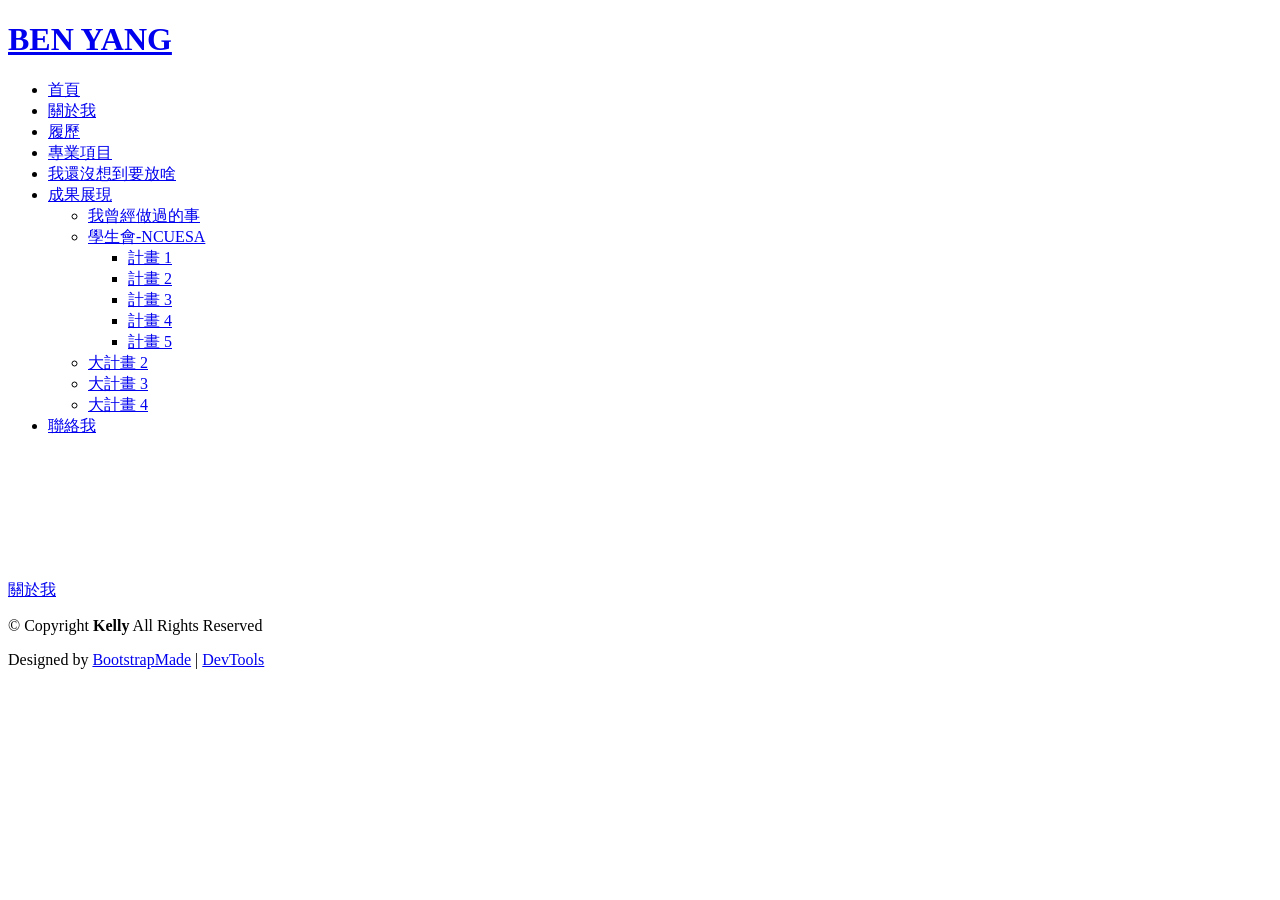
==== index.html @ 147623a7 "Add files via upload" ====
<!DOCTYPE html>
<html lang="en">

<head>
  <meta charset="utf-8">
  <meta content="width=device-width, initial-scale=1.0" name="viewport">
  <title>關於BEN YANG</title>
  <meta name="description" content="">
  <meta name="keywords" content="">

  <!-- Favicons -->
  <link href="assets/img/favicon.png" rel="icon">
  <link href="assets/img/apple-touch-icon.png" rel="apple-touch-icon">

  <!-- Fonts -->
  <link href="https://fonts.googleapis.com" rel="preconnect">
  <link href="https://fonts.gstatic.com" rel="preconnect" crossorigin>
  <link href="https://fonts.googleapis.com/css2?family=Roboto:ital,wght@0,100;0,300;0,400;0,500;0,700;0,900;1,100;1,300;1,400;1,500;1,700;1,900&family=Poppins:ital,wght@0,100;0,200;0,300;0,400;0,500;0,600;0,700;0,800;0,900;1,100;1,200;1,300;1,400;1,500;1,600;1,700;1,800;1,900&family=Raleway:ital,wght@0,100;0,200;0,300;0,400;0,500;0,600;0,700;0,800;0,900;1,100;1,200;1,300;1,400;1,500;1,600;1,700;1,800;1,900&display=swap" rel="stylesheet">

  <!-- Vendor CSS Files -->
  <link href="assets/vendor/bootstrap/css/bootstrap.min.css" rel="stylesheet">
  <link href="assets/vendor/bootstrap-icons/bootstrap-icons.css" rel="stylesheet">
  <link href="assets/vendor/aos/aos.css" rel="stylesheet">
  <link href="assets/vendor/swiper/swiper-bundle.min.css" rel="stylesheet">
  <link href="assets/vendor/glightbox/css/glightbox.min.css" rel="stylesheet">

  <!-- Main CSS File -->
  <link href="assets/css/main.css" rel="stylesheet">

  <!-- =======================================================
  * Template Name: Kelly
  * Template URL: https://bootstrapmade.com/kelly-free-bootstrap-cv-resume-html-template/
  * Updated: Aug 07 2024 with Bootstrap v5.3.3
  * Author: BootstrapMade.com
  * License: https://bootstrapmade.com/license/
  ======================================================== -->
</head>

<body class="index-page">

  <header id="header" class="header d-flex align-items-center light-background sticky-top">
    <div class="container-fluid position-relative d-flex align-items-center justify-content-between">

      <a href="index.html" class="logo d-flex align-items-center me-auto me-xl-0">
        <!-- Uncomment the line below if you also wish to use an image logo -->
        <!-- <img src="assets/img/logo.png" alt=""> -->
        <h1 class="sitename">BEN YANG</h1>
      </a>

      <nav id="navmenu" class="navmenu">
        <ul>
          <li><a href="index.html" class="active">首頁</a></li>
          <li><a href="about.html">關於我</a></li>
          <li><a href="resume.html">履歷</a></li>
          <li><a href="services.html">專業項目</a></li>
          <li><a href="portfolio.html">我還沒想到要放啥</a></li>
          <li class="dropdown"><a href="#"><span>成果展現</span> <i class="bi bi-chevron-down toggle-dropdown"></i></a>
            <ul>
              <li><a href="#">我曾經做過的事</a></li>
              <li class="dropdown"><a href="#"><span>學生會-NCUESA</span> <i class="bi bi-chevron-down toggle-dropdown"></i></a>
                <ul>
                  <li><a href="#">計畫 1</a></li>
                  <li><a href="#">計畫 2</a></li>
                  <li><a href="#">計畫 3</a></li>
                  <li><a href="#">計畫 4</a></li>
                  <li><a href="#">計畫 5</a></li>
                </ul>
              </li>
              <li><a href="#">大計畫 2</a></li>
              <li><a href="#">大計畫 3</a></li>
              <li><a href="#">大計畫 4</a></li>
            </ul>
          </li>
          <li><a href="contact.html">聯絡我</a></li>
        </ul>
        <i class="mobile-nav-toggle d-xl-none bi bi-list"></i>
      </nav>

      <div class="header-social-links">
        <a href="https://www.facebook.com/?locale=zh_TW" class="facebook" target="_blank"><i class="bi bi-facebook"></i></a>
        <a href="https://www.instagram.com/" class="instagram" target="_blank"><i class="bi bi-instagram"></i></a>
      </div>

    </div>
  </header>

  <main class="main">

    <!-- Hero Section -->
    <section id="hero" class="hero section">

      <img src="assets/img/hero-bg.webp" alt="" data-aos="fade-in">

      <div class="container text-center" data-aos="zoom-out" data-aos-delay="100">
        <div class="row justify-content-center">
          <div class="col-lg-8">
            <h2 style="color: white;">楊孟沅 Ben Yang</h2>
            <p style="color: white;">偷看我?</p>
            <a href="about.html" class="btn-get-started">關於我</a>
          </div>
        </div>
      </div>

    </section><!-- /Hero Section -->

  </main>

  <footer id="footer" class="footer light-background">

    <div class="container">
      <div class="copyright text-center ">
        <p>© <span>Copyright</span> <strong class="px-1 sitename">Kelly</strong> <span>All Rights Reserved<br></span></p>
      </div>
      <div class="social-links d-flex justify-content-center">
        <a href="https://www.facebook.com/?locale=zh_TW"><i class="bi bi-facebook"></i></a>
        <a href="https://www.instagram.com/"><i class="bi bi-instagram"></i></a>
      </div>
      <div class="credits">
        <!-- All the links in the footer should remain intact. -->
        <!-- You can delete the links only if you've purchased the pro version. -->
        <!-- Licensing information: https://bootstrapmade.com/license/ -->
        <!-- Purchase the pro version with working PHP/AJAX contact form: [buy-url] -->
        Designed by <a href="https://bootstrapmade.com/">BootstrapMade</a> | <a href="https://bootstrapmade.com/tools/">DevTools</a>
      </div>
    </div>

  </footer>

  <!-- Scroll Top -->
  <a href="#" id="scroll-top" class="scroll-top d-flex align-items-center justify-content-center"><i class="bi bi-arrow-up-short"></i></a>

  <!-- Preloader -->
  <div id="preloader"></div>

  <!-- Vendor JS Files -->
  <script src="assets/vendor/bootstrap/js/bootstrap.bundle.min.js"></script>
  <script src="assets/vendor/php-email-form/validate.js"></script>
  <script src="assets/vendor/aos/aos.js"></script>
  <script src="assets/vendor/waypoints/noframework.waypoints.js"></script>
  <script src="assets/vendor/purecounter/purecounter_vanilla.js"></script>
  <script src="assets/vendor/swiper/swiper-bundle.min.js"></script>
  <script src="assets/vendor/glightbox/js/glightbox.min.js"></script>
  <script src="assets/vendor/imagesloaded/imagesloaded.pkgd.min.js"></script>
  <script src="assets/vendor/isotope-layout/isotope.pkgd.min.js"></script>

  <!-- Main JS File -->
  <script src="assets/js/main.js"></script>

</body>

</html>
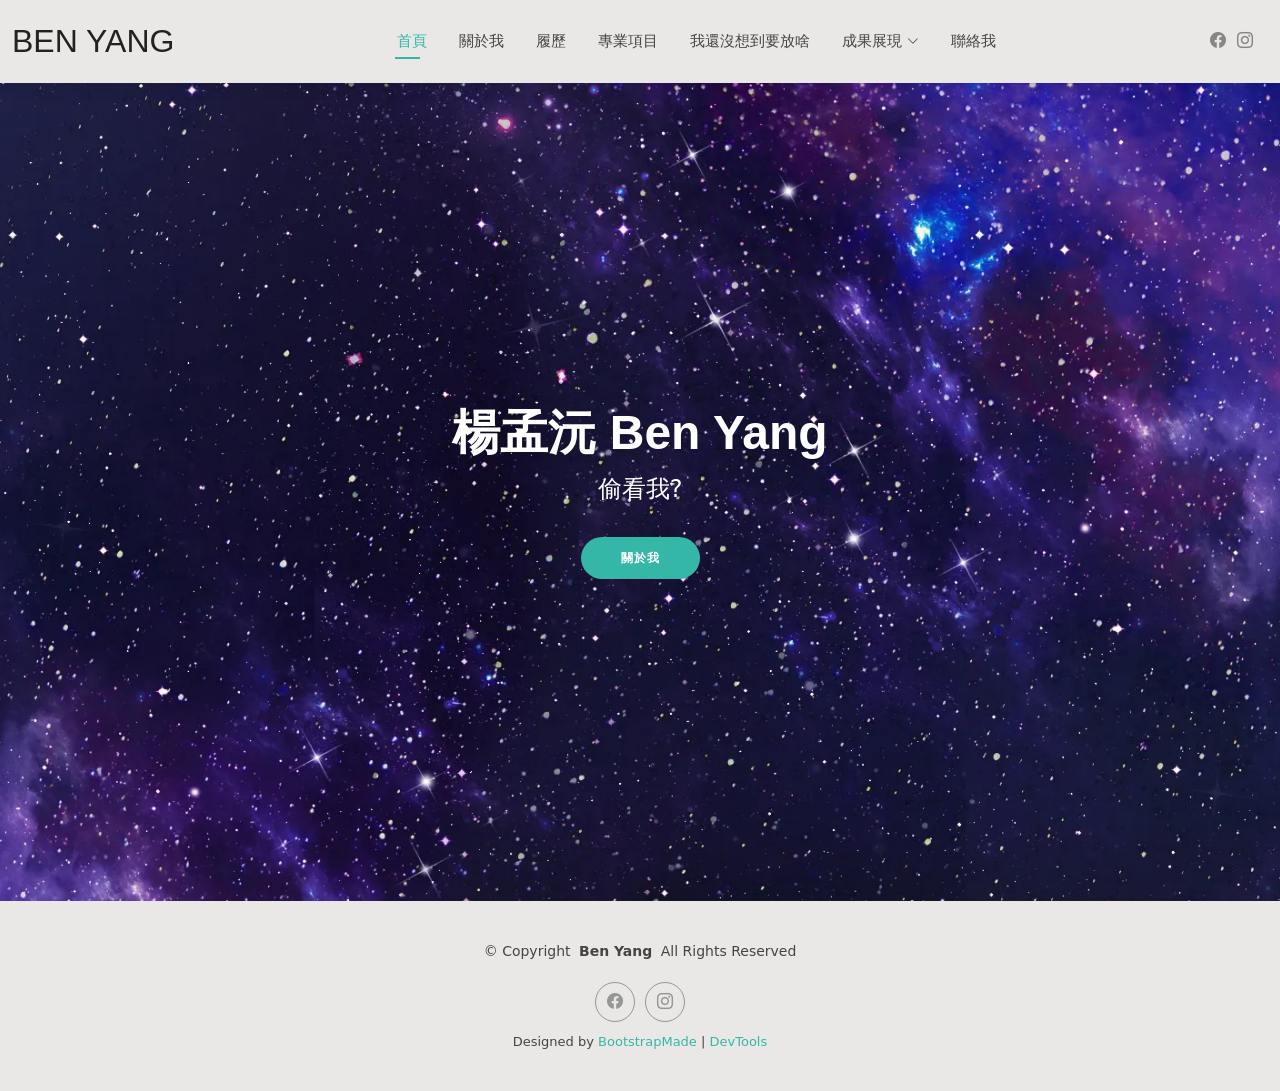
==== commit b6e15285: "Add files via upload" ====
--- a/index.html
+++ b/index.html
@@ -109,7 +109,7 @@
 
     <div class="container">
       <div class="copyright text-center ">
-        <p>© <span>Copyright</span> <strong class="px-1 sitename">Kelly</strong> <span>All Rights Reserved<br></span></p>
+        <p>© <span>Copyright</span> <strong class="px-1 sitename">Ben Yang</strong> <span>All Rights Reserved<br></span></p>
       </div>
       <div class="social-links d-flex justify-content-center">
         <a href="https://www.facebook.com/?locale=zh_TW"><i class="bi bi-facebook"></i></a>
--- a/assets/css/main.css
+++ b/assets/css/main.css
@@ -0,0 +1,1423 @@
+/**
+* Template Name: Kelly
+* Template URL: https://bootstrapmade.com/kelly-free-bootstrap-cv-resume-html-template/
+* Updated: Aug 07 2024 with Bootstrap v5.3.3
+* Author: BootstrapMade.com
+* License: https://bootstrapmade.com/license/
+*/
+
+/*--------------------------------------------------------------
+# Font & Color Variables
+# Help: https://bootstrapmade.com/color-system/
+--------------------------------------------------------------*/
+/* Fonts */
+:root {
+  --default-font: "Roboto",  system-ui, -apple-system, "Segoe UI", Roboto, "Helvetica Neue", Arial, "Noto Sans", "Liberation Sans", sans-serif, "Apple Color Emoji", "Segoe UI Emoji", "Segoe UI Symbol", "Noto Color Emoji";
+  --heading-font: "Raleway",  sans-serif;
+  --nav-font: "Poppins",  sans-serif;
+}
+
+/* Global Colors - The following color variables are used throughout the website. Updating them here will change the color scheme of the entire website */
+:root { 
+  --background-color: #ffffff; /* Background color for the entire website, including individual sections */
+  --default-color: #444444; /* Default color used for the majority of the text content across the entire website */
+  --heading-color: #222222; /* Color for headings, subheadings and title throughout the website */
+  --accent-color: #34b7a7; /* Accent color that represents your brand on the website. It's used for buttons, links, and other elements that need to stand out */
+  --surface-color: #ffffff; /* The surface color is used as a background of boxed elements within sections, such as cards, icon boxes, or other elements that require a visual separation from the global background. */
+  --contrast-color: #ffffff; /* Contrast color for text, ensuring readability against backgrounds of accent, heading, or default colors. */
+}
+
+/* Nav Menu Colors - The following color variables are used specifically for the navigation menu. They are separate from the global colors to allow for more customization options */
+:root {
+  --nav-color: #444444;  /* The default color of the main navmenu links */
+  --nav-hover-color: #34b7a7; /* Applied to main navmenu links when they are hovered over or active */
+  --nav-mobile-background-color: #ffffff; /* Used as the background color for mobile navigation menu */
+  --nav-dropdown-background-color: #ffffff; /* Used as the background color for dropdown items that appear when hovering over primary navigation items */
+  --nav-dropdown-color: #444444; /* Used for navigation links of the dropdown items in the navigation menu. */
+  --nav-dropdown-hover-color: #34b7a7; /* Similar to --nav-hover-color, this color is applied to dropdown navigation links when they are hovered over. */
+}
+
+/* Color Presets - These classes override global colors when applied to any section or element, providing reuse of the sam color scheme. */
+
+.light-background {
+  --background-color: #e9e8e6;
+  --surface-color: #ffffff;
+}
+
+.dark-background {
+  --background-color: #060606;
+  --default-color: #ffffff;
+  --heading-color: #ffffff;
+  --surface-color: #252525;
+  --contrast-color: #ffffff;
+}
+
+/* Smooth scroll */
+:root {
+  scroll-behavior: smooth;
+}
+
+/*--------------------------------------------------------------
+# General Styling & Shared Classes
+--------------------------------------------------------------*/
+body {
+  color: var(--default-color);
+  background-color: var(--background-color);
+  font-family: var(--default-font);
+}
+
+a {
+  color: var(--accent-color);
+  text-decoration: none;
+  transition: 0.3s;
+}
+
+a:hover {
+  color: color-mix(in srgb, var(--accent-color), transparent 25%);
+  text-decoration: none;
+}
+
+h1,
+h2,
+h3,
+h4,
+h5,
+h6 {
+  color: var(--heading-color);
+  font-family: var(--heading-font);
+}
+
+/* PHP Email Form Messages
+------------------------------*/
+.php-email-form .error-message {
+  display: none;
+  background: #df1529;
+  color: #ffffff;
+  text-align: left;
+  padding: 15px;
+  margin-bottom: 24px;
+  font-weight: 600;
+}
+
+.php-email-form .sent-message {
+  display: none;
+  color: #ffffff;
+  background: #059652;
+  text-align: center;
+  padding: 15px;
+  margin-bottom: 24px;
+  font-weight: 600;
+}
+
+.php-email-form .loading {
+  display: none;
+  background: var(--surface-color);
+  text-align: center;
+  padding: 15px;
+  margin-bottom: 24px;
+}
+
+.php-email-form .loading:before {
+  content: "";
+  display: inline-block;
+  border-radius: 50%;
+  width: 24px;
+  height: 24px;
+  margin: 0 10px -6px 0;
+  border: 3px solid var(--accent-color);
+  border-top-color: var(--surface-color);
+  animation: php-email-form-loading 1s linear infinite;
+}
+
+@keyframes php-email-form-loading {
+  0% {
+    transform: rotate(0deg);
+  }
+
+  100% {
+    transform: rotate(360deg);
+  }
+}
+
+/*--------------------------------------------------------------
+# Global Header
+--------------------------------------------------------------*/
+.header {
+  color: var(--default-color);
+  background-color: var(--background-color);
+  padding: 15px 0;
+  transition: all 0.5s;
+  z-index: 997;
+  box-shadow: 0px 0 18px rgba(0, 0, 0, 0.1);
+}
+
+.header .logo {
+  line-height: 1;
+}
+
+.header .logo img {
+  max-height: 36px;
+  margin-right: 8px;
+}
+
+.header .logo h1 {
+  font-size: 32px;
+  margin: 0;
+  font-weight: 300;
+  text-transform: uppercase;
+  color: var(--heading-color);
+}
+
+.header .header-social-links {
+  padding-right: 15px;
+}
+
+.header .header-social-links a {
+  color: color-mix(in srgb, var(--default-color), transparent 40%);
+  padding-left: 6px;
+  display: inline-block;
+  transition: 0.3s;
+  font-size: 16px;
+}
+
+.header .header-social-links a:hover {
+  color: var(--accent-color);
+}
+
+.header .header-social-links a i {
+  line-height: 0px;
+}
+
+@media (max-width: 1200px) {
+  .header .logo {
+    order: 1;
+  }
+
+  .header .header-social-links {
+    order: 2;
+  }
+
+  .header .navmenu {
+    order: 3;
+  }
+}
+
+/*--------------------------------------------------------------
+# Navigation Menu
+--------------------------------------------------------------*/
+/* Desktop Navigation */
+@media (min-width: 1200px) {
+  .navmenu {
+    padding: 0;
+  }
+
+  .navmenu ul {
+    margin: 0;
+    padding: 0;
+    display: flex;
+    list-style: none;
+    align-items: center;
+  }
+
+  .navmenu li {
+    position: relative;
+  }
+
+  .navmenu>ul>li {
+    white-space: nowrap;
+    padding: 15px 14px;
+  }
+
+  .navmenu>ul>li:last-child {
+    padding-right: 0;
+  }
+
+  .navmenu a,
+  .navmenu a:focus {
+    color: var(--nav-color);
+    font-size: 15px;
+    padding: 0 2px;
+    font-family: var(--nav-font);
+    font-weight: 400;
+    display: flex;
+    align-items: center;
+    justify-content: space-between;
+    white-space: nowrap;
+    transition: 0.3s;
+    position: relative;
+  }
+
+  .navmenu a i,
+  .navmenu a:focus i {
+    font-size: 12px;
+    line-height: 0;
+    margin-left: 5px;
+    transition: 0.3s;
+  }
+
+  .navmenu>ul>li>a:before {
+    content: "";
+    position: absolute;
+    height: 2px;
+    bottom: -6px;
+    left: 0;
+    background-color: var(--nav-hover-color);
+    visibility: hidden;
+    width: 0px;
+    transition: all 0.3s ease-in-out 0s;
+  }
+
+  .navmenu a:hover:before,
+  .navmenu li:hover>a:before,
+  .navmenu .active:before {
+    visibility: visible;
+    width: 25px;
+  }
+
+  .navmenu li:hover>a,
+  .navmenu .active,
+  .navmenu .active:focus {
+    color: var(--nav-hover-color);
+  }
+
+  .navmenu .dropdown ul {
+    margin: 0;
+    padding: 10px 0;
+    background: var(--nav-dropdown-background-color);
+    display: block;
+    position: absolute;
+    visibility: hidden;
+    left: 14px;
+    top: 130%;
+    opacity: 0;
+    transition: 0.3s;
+    border-radius: 4px;
+    z-index: 99;
+    box-shadow: 0px 0px 30px rgba(0, 0, 0, 0.1);
+  }
+
+  .navmenu .dropdown ul li {
+    min-width: 200px;
+  }
+
+  .navmenu .dropdown ul a {
+    padding: 10px 20px;
+    font-size: 15px;
+    text-transform: none;
+    color: var(--nav-dropdown-color);
+  }
+
+  .navmenu .dropdown ul a i {
+    font-size: 12px;
+  }
+
+  .navmenu .dropdown ul a:hover,
+  .navmenu .dropdown ul .active:hover,
+  .navmenu .dropdown ul li:hover>a {
+    color: var(--nav-dropdown-hover-color);
+  }
+
+  .navmenu .dropdown:hover>ul {
+    opacity: 1;
+    top: 100%;
+    visibility: visible;
+  }
+
+  .navmenu .dropdown .dropdown ul {
+    top: 0;
+    left: -90%;
+    visibility: hidden;
+  }
+
+  .navmenu .dropdown .dropdown:hover>ul {
+    opacity: 1;
+    top: 0;
+    left: -100%;
+    visibility: visible;
+  }
+}
+
+/* Mobile Navigation */
+@media (max-width: 1199px) {
+  .mobile-nav-toggle {
+    color: var(--nav-color);
+    font-size: 28px;
+    line-height: 0;
+    margin-right: 10px;
+    cursor: pointer;
+    transition: color 0.3s;
+  }
+
+  .navmenu {
+    padding: 0;
+    z-index: 9997;
+  }
+
+  .navmenu ul {
+    display: none;
+    list-style: none;
+    position: absolute;
+    inset: 60px 20px 20px 20px;
+    padding: 10px 0;
+    margin: 0;
+    border-radius: 6px;
+    background-color: var(--nav-mobile-background-color);
+    border: 1px solid color-mix(in srgb, var(--default-color), transparent 90%);
+    box-shadow: none;
+    overflow-y: auto;
+    transition: 0.3s;
+    z-index: 9998;
+  }
+
+  .navmenu a,
+  .navmenu a:focus {
+    color: var(--nav-dropdown-color);
+    padding: 10px 20px;
+    font-family: var(--nav-font);
+    font-size: 17px;
+    font-weight: 500;
+    display: flex;
+    align-items: center;
+    justify-content: space-between;
+    white-space: nowrap;
+    transition: 0.3s;
+  }
+
+  .navmenu a i,
+  .navmenu a:focus i {
+    font-size: 12px;
+    line-height: 0;
+    margin-left: 5px;
+    width: 30px;
+    height: 30px;
+    display: flex;
+    align-items: center;
+    justify-content: center;
+    border-radius: 50%;
+    transition: 0.3s;
+    background-color: color-mix(in srgb, var(--accent-color), transparent 90%);
+  }
+
+  .navmenu a i:hover,
+  .navmenu a:focus i:hover {
+    background-color: var(--accent-color);
+    color: var(--contrast-color);
+  }
+
+  .navmenu a:hover,
+  .navmenu .active,
+  .navmenu .active:focus {
+    color: var(--nav-dropdown-hover-color);
+  }
+
+  .navmenu .active i,
+  .navmenu .active:focus i {
+    background-color: var(--accent-color);
+    color: var(--contrast-color);
+    transform: rotate(180deg);
+  }
+
+  .navmenu .dropdown ul {
+    position: static;
+    display: none;
+    z-index: 99;
+    padding: 10px 0;
+    margin: 10px 20px;
+    background-color: var(--nav-dropdown-background-color);
+    transition: all 0.5s ease-in-out;
+  }
+
+  .navmenu .dropdown ul ul {
+    background-color: rgba(33, 37, 41, 0.1);
+  }
+
+  .navmenu .dropdown>.dropdown-active {
+    display: block;
+    background-color: rgba(33, 37, 41, 0.03);
+  }
+
+  .mobile-nav-active {
+    overflow: hidden;
+  }
+
+  .mobile-nav-active .mobile-nav-toggle {
+    color: #fff;
+    position: absolute;
+    font-size: 32px;
+    top: 15px;
+    right: 15px;
+    margin-right: 0;
+    z-index: 9999;
+  }
+
+  .mobile-nav-active .navmenu {
+    position: fixed;
+    overflow: hidden;
+    inset: 0;
+    background: rgba(33, 37, 41, 0.8);
+    transition: 0.3s;
+  }
+
+  .mobile-nav-active .navmenu>ul {
+    display: block;
+  }
+}
+
+/*--------------------------------------------------------------
+# Global Footer
+--------------------------------------------------------------*/
+.footer {
+  color: var(--default-color);
+  background-color: var(--background-color);
+  font-size: 14px;
+  padding: 40px 0;
+  position: relative;
+}
+
+.footer .copyright p {
+  margin-bottom: 0;
+}
+
+.footer .social-links {
+  margin-top: 20px;
+}
+
+.footer .social-links a {
+  display: flex;
+  align-items: center;
+  justify-content: center;
+  width: 40px;
+  height: 40px;
+  border-radius: 50%;
+  border: 1px solid color-mix(in srgb, var(--default-color), transparent 50%);
+  font-size: 16px;
+  color: color-mix(in srgb, var(--default-color), transparent 50%);
+  margin: 0 5px;
+  transition: 0.3s;
+}
+
+.footer .social-links a:hover {
+  color: var(--accent-color);
+  border-color: var(--accent-color);
+}
+
+.footer .credits {
+  margin-top: 10px;
+  font-size: 13px;
+  text-align: center;
+}
+
+/*--------------------------------------------------------------
+# Preloader
+--------------------------------------------------------------*/
+#preloader {
+  position: fixed;
+  inset: 0;
+  z-index: 9999;
+  overflow: hidden;
+  background-color: var(--background-color);
+  transition: all 0.6s ease-out;
+  width: 100%;
+  height: 100vh;
+}
+
+#preloader:before,
+#preloader:after {
+  content: "";
+  position: absolute;
+  border: 4px solid var(--accent-color);
+  border-radius: 50%;
+  animation: animate-preloader 2s cubic-bezier(0, 0.2, 0.8, 1) infinite;
+}
+
+#preloader:after {
+  animation-delay: -0.5s;
+}
+
+@keyframes animate-preloader {
+  0% {
+    width: 10px;
+    height: 10px;
+    top: calc(50% - 5px);
+    left: calc(50% - 5px);
+    opacity: 1;
+  }
+
+  100% {
+    width: 72px;
+    height: 72px;
+    top: calc(50% - 36px);
+    left: calc(50% - 36px);
+    opacity: 0;
+  }
+}
+
+/*--------------------------------------------------------------
+# Scroll Top Button
+--------------------------------------------------------------*/
+.scroll-top {
+  position: fixed;
+  visibility: hidden;
+  opacity: 0;
+  right: 15px;
+  bottom: -15px;
+  z-index: 99999;
+  background-color: var(--accent-color);
+  width: 44px;
+  height: 44px;
+  border-radius: 50px;
+  transition: all 0.4s;
+}
+
+.scroll-top i {
+  font-size: 24px;
+  color: var(--contrast-color);
+  line-height: 0;
+}
+
+.scroll-top:hover {
+  background-color: color-mix(in srgb, var(--accent-color), transparent 20%);
+  color: var(--contrast-color);
+}
+
+.scroll-top.active {
+  visibility: visible;
+  opacity: 1;
+  bottom: 15px;
+}
+
+/*--------------------------------------------------------------
+# Disable aos animation delay on mobile devices
+--------------------------------------------------------------*/
+@media screen and (max-width: 768px) {
+  [data-aos-delay] {
+    transition-delay: 0 !important;
+  }
+}
+
+/*--------------------------------------------------------------
+# Global Page Titles & Breadcrumbs
+--------------------------------------------------------------*/
+.page-title {
+  color: var(--default-color);
+  background-color: var(--background-color);
+  padding: 25px 0;
+  position: relative;
+  border-bottom: 1px solid color-mix(in srgb, var(--default-color), transparent 85%);
+}
+
+.page-title h1 {
+  font-size: 24px;
+  font-weight: 400;
+}
+
+.page-title .breadcrumbs ol {
+  display: flex;
+  flex-wrap: wrap;
+  list-style: none;
+  padding: 0;
+  margin: 0;
+  font-size: 14px;
+  font-weight: 400;
+}
+
+.page-title .breadcrumbs ol li+li {
+  padding-left: 10px;
+}
+
+.page-title .breadcrumbs ol li+li::before {
+  content: "/";
+  display: inline-block;
+  padding-right: 10px;
+  color: color-mix(in srgb, var(--default-color), transparent 70%);
+}
+
+/*--------------------------------------------------------------
+# Global Sections
+--------------------------------------------------------------*/
+section,
+.section {
+  color: var(--default-color);
+  background-color: var(--background-color);
+  padding: 60px 0;
+  scroll-margin-top: 100px;
+  overflow: clip;
+}
+
+@media (max-width: 1199px) {
+
+  section,
+  .section {
+    scroll-margin-top: 66px;
+  }
+}
+
+/*--------------------------------------------------------------
+# Global Section Titles
+--------------------------------------------------------------*/
+.section-title {
+  text-align: center;
+  padding-bottom: 60px;
+  position: relative;
+}
+
+.section-title h2 {
+  font-size: 32px;
+  font-weight: 700;
+  margin-bottom: 20px;
+  padding-bottom: 20px;
+  position: relative;
+}
+
+.section-title h2:after {
+  content: "";
+  position: absolute;
+  display: block;
+  width: 50px;
+  height: 3px;
+  background: var(--accent-color);
+  left: 0;
+  right: 0;
+  bottom: 0;
+  margin: auto;
+}
+
+.section-title p {
+  margin-bottom: 0;
+}
+
+/*--------------------------------------------------------------
+# Hero Section
+--------------------------------------------------------------*/
+.hero {
+  width: 100%;
+  min-height: calc(100vh - 82px);
+  position: relative;
+  padding: 80px 0;
+  display: flex;
+  align-items: center;
+  justify-content: center;
+}
+
+@media (max-width: 1200px) {
+  .hero {
+    min-height: calc(100vh - 68px);
+  }
+}
+
+.hero img {
+  position: absolute;
+  inset: 0;
+  display: block;
+  width: 100%;
+  height: 100%;
+  object-fit: cover;
+  z-index: 1;
+}
+
+.hero .container {
+  position: relative;
+  z-index: 3;
+}
+
+.hero h2 {
+  margin: 0;
+  font-size: 48px;
+  font-weight: 700;
+}
+
+.hero p {
+  margin: 10px 0 0 0;
+  font-size: 24px;
+  color: var(--heading-color);
+}
+
+.hero .btn-get-started {
+  color: var(--contrast-color);
+  background: var(--accent-color);
+  font-family: var(--heading-font);
+  text-transform: uppercase;
+  font-weight: 600;
+  font-size: 12px;
+  letter-spacing: 1px;
+  display: inline-block;
+  padding: 12px 40px;
+  border-radius: 50px;
+  transition: 0.5s;
+  margin-top: 30px;
+}
+
+.hero .btn-get-started:hover {
+  background: color-mix(in srgb, var(--accent-color) 90%, white 20%);
+}
+
+@media (max-width: 768px) {
+  .hero h2 {
+    font-size: 32px;
+  }
+
+  .hero p {
+    font-size: 18px;
+  }
+}
+
+/*--------------------------------------------------------------
+# About Section
+--------------------------------------------------------------*/
+.about .content h2 {
+  font-weight: 700;
+  font-size: 24px;
+}
+
+.about .content ul {
+  list-style: none;
+  padding: 0;
+}
+
+.about .content ul li {
+  margin-bottom: 20px;
+  display: flex;
+  align-items: center;
+}
+
+.about .content ul strong {
+  margin-right: 10px;
+}
+
+.about .content ul i {
+  font-size: 16px;
+  margin-right: 5px;
+  color: var(--accent-color);
+  line-height: 0;
+}
+
+/*--------------------------------------------------------------
+# Skills Section
+--------------------------------------------------------------*/
+.skills .progress {
+  height: 60px;
+  display: block;
+  background: none;
+  border-radius: 0;
+}
+
+.skills .progress .skill {
+  color: var(--heading-color);
+  padding: 0;
+  margin: 0 0 6px 0;
+  text-transform: uppercase;
+  display: block;
+  font-weight: 600;
+  font-family: var(--heading-font);
+}
+
+.skills .progress .skill .val {
+  float: right;
+  font-style: normal;
+}
+
+.skills .progress-bar-wrap {
+  background: color-mix(in srgb, var(--default-color), transparent 90%);
+  height: 10px;
+}
+
+.skills .progress-bar {
+  width: 1px;
+  height: 10px;
+  transition: 0.9s;
+  background-color: var(--accent-color);
+}
+
+/*--------------------------------------------------------------
+# Stats Section
+--------------------------------------------------------------*/
+.stats .stats-item {
+  padding: 30px;
+  width: 100%;
+}
+
+.stats .stats-item span {
+  color: var(--heading-color);
+  font-size: 48px;
+  display: block;
+  font-weight: 700;
+  margin-bottom: 20px;
+  padding-bottom: 20px;
+  position: relative;
+}
+
+.stats .stats-item span:after {
+  content: "";
+  position: absolute;
+  display: block;
+  width: 25px;
+  height: 3px;
+  background: var(--accent-color);
+  left: 0;
+  right: 0;
+  bottom: 0;
+  margin: auto;
+}
+
+.stats .stats-item p {
+  color: color-mix(in srgb, var(--default-color), transparent 40%);
+  padding: 0;
+  margin: 0;
+  font-family: var(--heading-font);
+  font-weight: 500;
+}
+
+/*--------------------------------------------------------------
+# Testimonials Section
+--------------------------------------------------------------*/
+.testimonials .section-header {
+  margin-bottom: 40px;
+}
+
+.testimonials .testimonials-carousel,
+.testimonials .testimonials-slider {
+  overflow: hidden;
+}
+
+.testimonials .testimonial-item {
+  text-align: center;
+}
+
+.testimonials .testimonial-item .testimonial-img {
+  width: 120px;
+  border-radius: 50%;
+  border: 4px solid var(--background-color);
+  margin: 0 auto;
+}
+
+.testimonials .testimonial-item h3 {
+  font-size: 20px;
+  font-weight: bold;
+  margin: 10px 0 5px 0;
+}
+
+.testimonials .testimonial-item h4 {
+  font-size: 14px;
+  color: color-mix(in srgb, var(--default-color), transparent 40%);
+  margin: 0 0 15px 0;
+}
+
+.testimonials .testimonial-item .stars {
+  margin-bottom: 15px;
+}
+
+.testimonials .testimonial-item .stars i {
+  color: #ffc107;
+  margin: 0 1px;
+}
+
+.testimonials .testimonial-item .quote-icon-left,
+.testimonials .testimonial-item .quote-icon-right {
+  color: color-mix(in srgb, var(--accent-color), transparent 50%);
+  font-size: 26px;
+  line-height: 0;
+}
+
+.testimonials .testimonial-item .quote-icon-left {
+  display: inline-block;
+  left: -5px;
+  position: relative;
+}
+
+.testimonials .testimonial-item .quote-icon-right {
+  display: inline-block;
+  right: -5px;
+  position: relative;
+  top: 10px;
+  transform: scale(-1, -1);
+}
+
+.testimonials .testimonial-item p {
+  font-style: italic;
+  margin: 0 auto 15px auto;
+}
+
+.testimonials .swiper-wrapper {
+  height: auto;
+}
+
+.testimonials .swiper-pagination {
+  margin-top: 20px;
+  position: relative;
+}
+
+.testimonials .swiper-pagination .swiper-pagination-bullet {
+  width: 12px;
+  height: 12px;
+  opacity: 1;
+  background-color: color-mix(in srgb, var(--default-color), transparent 85%);
+}
+
+.testimonials .swiper-pagination .swiper-pagination-bullet-active {
+  background-color: var(--accent-color);
+}
+
+@media (min-width: 992px) {
+  .testimonials .testimonial-item p {
+    width: 80%;
+  }
+}
+
+/*--------------------------------------------------------------
+# Resume Section
+--------------------------------------------------------------*/
+.resume .resume-title {
+  color: var(--heading-color);
+  font-size: 26px;
+  font-weight: 700;
+  margin-top: 20px;
+  margin-bottom: 20px;
+}
+
+.resume .resume-item {
+  padding: 0 0 20px 20px;
+  margin-top: -2px;
+  border-left: 2px solid var(--accent-color);
+  position: relative;
+}
+
+.resume .resume-item h4 {
+  line-height: 18px;
+  font-size: 18px;
+  font-weight: 600;
+  text-transform: uppercase;
+  color: color-mix(in srgb, var(--default-color), transparent 20%);
+  margin-bottom: 10px;
+}
+
+.resume .resume-item h5 {
+  font-size: 16px;
+  padding: 5px 15px;
+  display: inline-block;
+  font-weight: 600;
+  margin-bottom: 10px;
+}
+
+.resume .resume-item ul {
+  padding-left: 20px;
+}
+
+.resume .resume-item ul li {
+  padding-bottom: 10px;
+}
+
+.resume .resume-item:last-child {
+  padding-bottom: 0;
+}
+
+.resume .resume-item::before {
+  content: "";
+  position: absolute;
+  width: 16px;
+  height: 16px;
+  border-radius: 50px;
+  left: -9px;
+  top: 0;
+  background: var(--background-color);
+  border: 2px solid var(--accent-color);
+}
+
+/*--------------------------------------------------------------
+# Services Section
+--------------------------------------------------------------*/
+.services .service-item {
+  background-color: var(--surface-color);
+  box-shadow: 0px 5px 90px 0px rgba(0, 0, 0, 0.1);
+  height: 100%;
+  padding: 60px 30px;
+  text-align: center;
+  transition: 0.3s;
+  border-radius: 5px;
+}
+
+.services .service-item .icon {
+  margin: 0 auto;
+  width: 100px;
+  height: 100px;
+  display: flex;
+  align-items: center;
+  justify-content: center;
+  transition: ease-in-out 0.3s;
+  position: relative;
+}
+
+.services .service-item .icon i {
+  font-size: 36px;
+  transition: 0.5s;
+  position: relative;
+}
+
+.services .service-item .icon svg {
+  position: absolute;
+  top: 0;
+  left: 0;
+}
+
+.services .service-item .icon svg path {
+  transition: 0.5s;
+  fill: color-mix(in srgb, var(--default-color), transparent 95%);
+}
+
+.services .service-item h3 {
+  font-weight: 700;
+  margin: 10px 0 15px 0;
+  font-size: 22px;
+}
+
+.services .service-item p {
+  line-height: 24px;
+  font-size: 14px;
+  margin-bottom: 0;
+}
+
+.services .service-item:hover {
+  box-shadow: 0px 5px 35px 0px rgba(0, 0, 0, 0.1);
+}
+
+.services .service-item.item-cyan i {
+  color: #0dcaf0;
+}
+
+.services .service-item.item-cyan:hover .icon i {
+  color: #fff;
+}
+
+.services .service-item.item-cyan:hover .icon path {
+  fill: #0dcaf0;
+}
+
+.services .service-item.item-orange i {
+  color: #fd7e14;
+}
+
+.services .service-item.item-orange:hover .icon i {
+  color: #fff;
+}
+
+.services .service-item.item-orange:hover .icon path {
+  fill: #fd7e14;
+}
+
+.services .service-item.item-teal i {
+  color: #20c997;
+}
+
+.services .service-item.item-teal:hover .icon i {
+  color: #fff;
+}
+
+.services .service-item.item-teal:hover .icon path {
+  fill: #20c997;
+}
+
+.services .service-item.item-red i {
+  color: #df1529;
+}
+
+.services .service-item.item-red:hover .icon i {
+  color: #fff;
+}
+
+.services .service-item.item-red:hover .icon path {
+  fill: #df1529;
+}
+
+.services .service-item.item-indigo i {
+  color: #6610f2;
+}
+
+.services .service-item.item-indigo:hover .icon i {
+  color: #fff;
+}
+
+.services .service-item.item-indigo:hover .icon path {
+  fill: #6610f2;
+}
+
+.services .service-item.item-pink i {
+  color: #f3268c;
+}
+
+.services .service-item.item-pink:hover .icon i {
+  color: #fff;
+}
+
+.services .service-item.item-pink:hover .icon path {
+  fill: #f3268c;
+}
+
+/*--------------------------------------------------------------
+# Portfolio Section
+--------------------------------------------------------------*/
+.portfolio .portfolio-filters {
+  padding: 0;
+  margin: 0 auto 20px auto;
+  list-style: none;
+  text-align: center;
+}
+
+.portfolio .portfolio-filters li {
+  cursor: pointer;
+  display: inline-block;
+  padding: 8px 20px 10px 20px;
+  margin: 0;
+  font-size: 15px;
+  font-weight: 500;
+  line-height: 1;
+  margin-bottom: 5px;
+  border-radius: 50px;
+  transition: all 0.3s ease-in-out;
+  font-family: var(--heading-font);
+}
+
+.portfolio .portfolio-filters li:hover,
+.portfolio .portfolio-filters li.filter-active {
+  color: var(--contrast-color);
+  background-color: var(--accent-color);
+}
+
+.portfolio .portfolio-filters li:first-child {
+  margin-left: 0;
+}
+
+.portfolio .portfolio-filters li:last-child {
+  margin-right: 0;
+}
+
+@media (max-width: 575px) {
+  .portfolio .portfolio-filters li {
+    font-size: 14px;
+    margin: 0 0 10px 0;
+  }
+}
+
+.portfolio .portfolio-item {
+  position: relative;
+  overflow: hidden;
+}
+
+.portfolio .portfolio-item .portfolio-info {
+  opacity: 0;
+  position: absolute;
+  left: 12px;
+  right: 12px;
+  bottom: -100%;
+  z-index: 3;
+  transition: all ease-in-out 0.5s;
+  background: color-mix(in srgb, var(--surface-color), transparent 10%);
+  padding: 15px;
+}
+
+.portfolio .portfolio-item .portfolio-info h4 {
+  font-size: 18px;
+  font-weight: 600;
+  padding-right: 50px;
+}
+
+.portfolio .portfolio-item .portfolio-info p {
+  color: color-mix(in srgb, var(--default-color), transparent 30%);
+  font-size: 14px;
+  margin-bottom: 0;
+  padding-right: 50px;
+}
+
+.portfolio .portfolio-item .portfolio-info .preview-link,
+.portfolio .portfolio-item .portfolio-info .details-link {
+  position: absolute;
+  right: 50px;
+  font-size: 24px;
+  top: calc(50% - 14px);
+  color: color-mix(in srgb, var(--default-color), transparent 30%);
+  transition: 0.3s;
+  line-height: 0;
+}
+
+.portfolio .portfolio-item .portfolio-info .preview-link:hover,
+.portfolio .portfolio-item .portfolio-info .details-link:hover {
+  color: var(--accent-color);
+}
+
+.portfolio .portfolio-item .portfolio-info .details-link {
+  right: 14px;
+  font-size: 28px;
+}
+
+.portfolio .portfolio-item:hover .portfolio-info {
+  opacity: 1;
+  bottom: 0;
+}
+
+/*--------------------------------------------------------------
+# Portfolio Details Section
+--------------------------------------------------------------*/
+.portfolio-details .portfolio-details-slider img {
+  width: 100%;
+}
+
+.portfolio-details .portfolio-details-slider .swiper-pagination {
+  margin-top: 20px;
+  position: relative;
+}
+
+.portfolio-details .portfolio-details-slider .swiper-pagination .swiper-pagination-bullet {
+  width: 12px;
+  height: 12px;
+  background-color: color-mix(in srgb, var(--default-color), transparent 85%);
+  opacity: 1;
+}
+
+.portfolio-details .portfolio-details-slider .swiper-pagination .swiper-pagination-bullet-active {
+  background-color: var(--accent-color);
+}
+
+.portfolio-details .portfolio-info {
+  background-color: var(--surface-color);
+  padding: 30px;
+  box-shadow: 0px 0 30px rgba(0, 0, 0, 0.1);
+}
+
+.portfolio-details .portfolio-info h3 {
+  font-size: 22px;
+  font-weight: 700;
+  margin-bottom: 20px;
+  padding-bottom: 20px;
+  border-bottom: 1px solid color-mix(in srgb, var(--default-color), transparent 85%);
+}
+
+.portfolio-details .portfolio-info ul {
+  list-style: none;
+  padding: 0;
+  font-size: 15px;
+}
+
+.portfolio-details .portfolio-info ul li+li {
+  margin-top: 10px;
+}
+
+.portfolio-details .portfolio-description {
+  padding-top: 30px;
+}
+
+.portfolio-details .portfolio-description h2 {
+  font-size: 26px;
+  font-weight: 700;
+  margin-bottom: 20px;
+}
+
+.portfolio-details .portfolio-description p {
+  padding: 0;
+  color: color-mix(in srgb, var(--default-color), transparent 30%);
+}
+
+/*--------------------------------------------------------------
+# Contact Section
+--------------------------------------------------------------*/
+.contact .info-wrap {
+  background-color: var(--surface-color);
+  box-shadow: 0px 0px 20px rgba(0, 0, 0, 0.1);
+  padding: 30px;
+}
+
+@media (max-width: 575px) {
+  .contact .info-wrap {
+    padding: 20px;
+  }
+}
+
+.contact .info-item {
+  margin-bottom: 40px;
+}
+
+.contact .info-item i {
+  font-size: 20px;
+  color: var(--accent-color);
+  background: color-mix(in srgb, var(--accent-color), transparent 92%);
+  width: 44px;
+  height: 44px;
+  display: flex;
+  justify-content: center;
+  align-items: center;
+  border-radius: 50px;
+  transition: all 0.3s ease-in-out;
+  margin-right: 15px;
+}
+
+.contact .info-item h3 {
+  padding: 0;
+  font-size: 18px;
+  font-weight: 700;
+  margin-bottom: 5px;
+}
+
+.contact .info-item p {
+  padding: 0;
+  margin-bottom: 0;
+  font-size: 14px;
+}
+
+.contact .info-item:hover i {
+  background: var(--accent-color);
+  color: var(--contrast-color);
+}
+
+.contact .php-email-form {
+  background-color: var(--surface-color);
+  height: 100%;
+  padding: 30px;
+  box-shadow: 0px 0px 20px rgba(0, 0, 0, 0.1);
+}
+
+@media (max-width: 575px) {
+  .contact .php-email-form {
+    padding: 20px;
+  }
+}
+
+.contact .php-email-form input[type=text],
+.contact .php-email-form input[type=email],
+.contact .php-email-form textarea {
+  font-size: 14px;
+  padding: 10px 15px;
+  box-shadow: none;
+  border-radius: 0;
+  color: var(--default-color);
+  background-color: var(--surface-color);
+  border-color: color-mix(in srgb, var(--default-color), transparent 80%);
+}
+
+.contact .php-email-form input[type=text]:focus,
+.contact .php-email-form input[type=email]:focus,
+.contact .php-email-form textarea:focus {
+  border-color: var(--accent-color);
+}
+
+.contact .php-email-form input[type=text]::placeholder,
+.contact .php-email-form input[type=email]::placeholder,
+.contact .php-email-form textarea::placeholder {
+  color: color-mix(in srgb, var(--default-color), transparent 70%);
+}
+
+.contact .php-email-form button[type=submit] {
+  color: var(--contrast-color);
+  background: var(--accent-color);
+  border: 0;
+  padding: 10px 30px;
+  transition: 0.4s;
+  border-radius: 50px;
+}
+
+.contact .php-email-form button[type=submit]:hover {
+  background: color-mix(in srgb, var(--accent-color), transparent 25%);
+}
+
+/*--------------------------------------------------------------
+# Starter Section Section
+--------------------------------------------------------------*/
+.starter-section {
+  /* Add your styles here */
+}
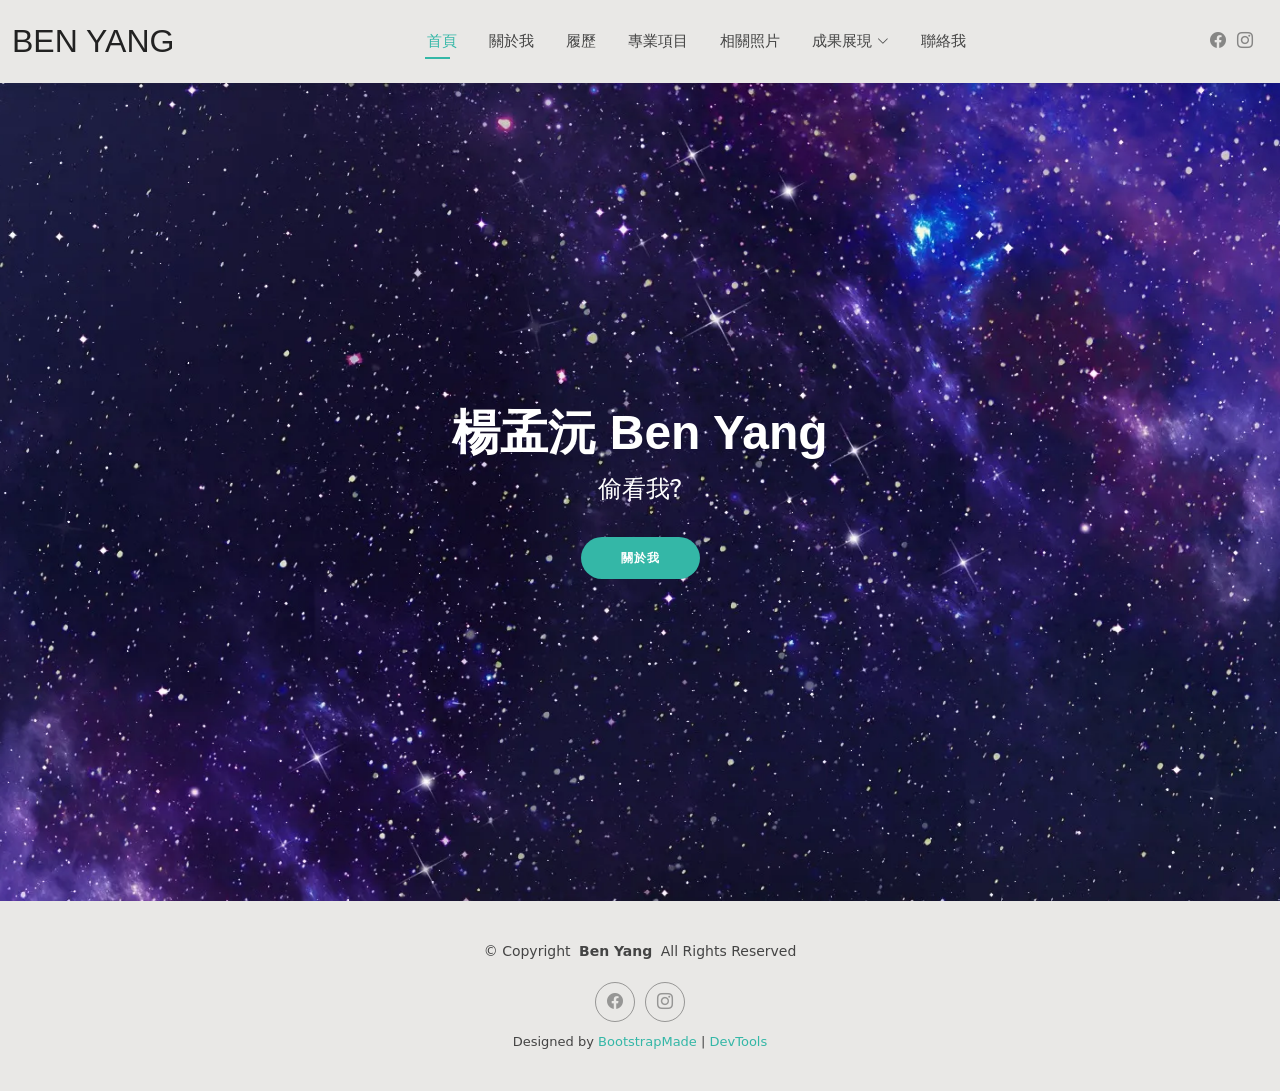
==== commit b96e0a21: "Add files via upload" ====
--- a/index.html
+++ b/index.html
@@ -53,10 +53,10 @@
           <li><a href="about.html">關於我</a></li>
           <li><a href="resume.html">履歷</a></li>
           <li><a href="services.html">專業項目</a></li>
-          <li><a href="portfolio.html">我還沒想到要放啥</a></li>
+          <li><a href="portfolio.html">相關照片</a></li>
           <li class="dropdown"><a href="#"><span>成果展現</span> <i class="bi bi-chevron-down toggle-dropdown"></i></a>
             <ul>
-              <li><a href="#">我曾經做過的事</a></li>
+              <li><a href=" ">我曾經做過的事</a></li>
               <li class="dropdown"><a href="#"><span>學生會-NCUESA</span> <i class="bi bi-chevron-down toggle-dropdown"></i></a>
                 <ul>
                   <li><a href="#">計畫 1</a></li>
@@ -77,8 +77,8 @@
       </nav>
 
       <div class="header-social-links">
-        <a href="https://www.facebook.com/?locale=zh_TW" class="facebook" target="_blank"><i class="bi bi-facebook"></i></a>
-        <a href="https://www.instagram.com/" class="instagram" target="_blank"><i class="bi bi-instagram"></i></a>
+          <a href="https://www.facebook.com/benyang0512/?locale=zh_TW" class="facebook" target="_blank"><i class="bi bi-facebook"></i></a>
+        <a href="https://www.instagram.com/accounts/login/?next=%2Fbenyang_0512%2F&source=omni_redirect" class="instagram" target="_blank"><i class="bi bi-instagram"></i></a>
       </div>
 
     </div>
@@ -112,8 +112,8 @@
         <p>© <span>Copyright</span> <strong class="px-1 sitename">Ben Yang</strong> <span>All Rights Reserved<br></span></p>
       </div>
       <div class="social-links d-flex justify-content-center">
-        <a href="https://www.facebook.com/?locale=zh_TW"><i class="bi bi-facebook"></i></a>
-        <a href="https://www.instagram.com/"><i class="bi bi-instagram"></i></a>
+        <a href="https://www.facebook.com/benyang0512/?locale=zh_TW"><i class="bi bi-facebook"></i></a>
+        <a href="https://www.instagram.com/accounts/login/?next=%2Fbenyang_0512%2F&source=omni_redirect"><i class="bi bi-instagram"></i></a>
       </div>
       <div class="credits">
         <!-- All the links in the footer should remain intact. -->
